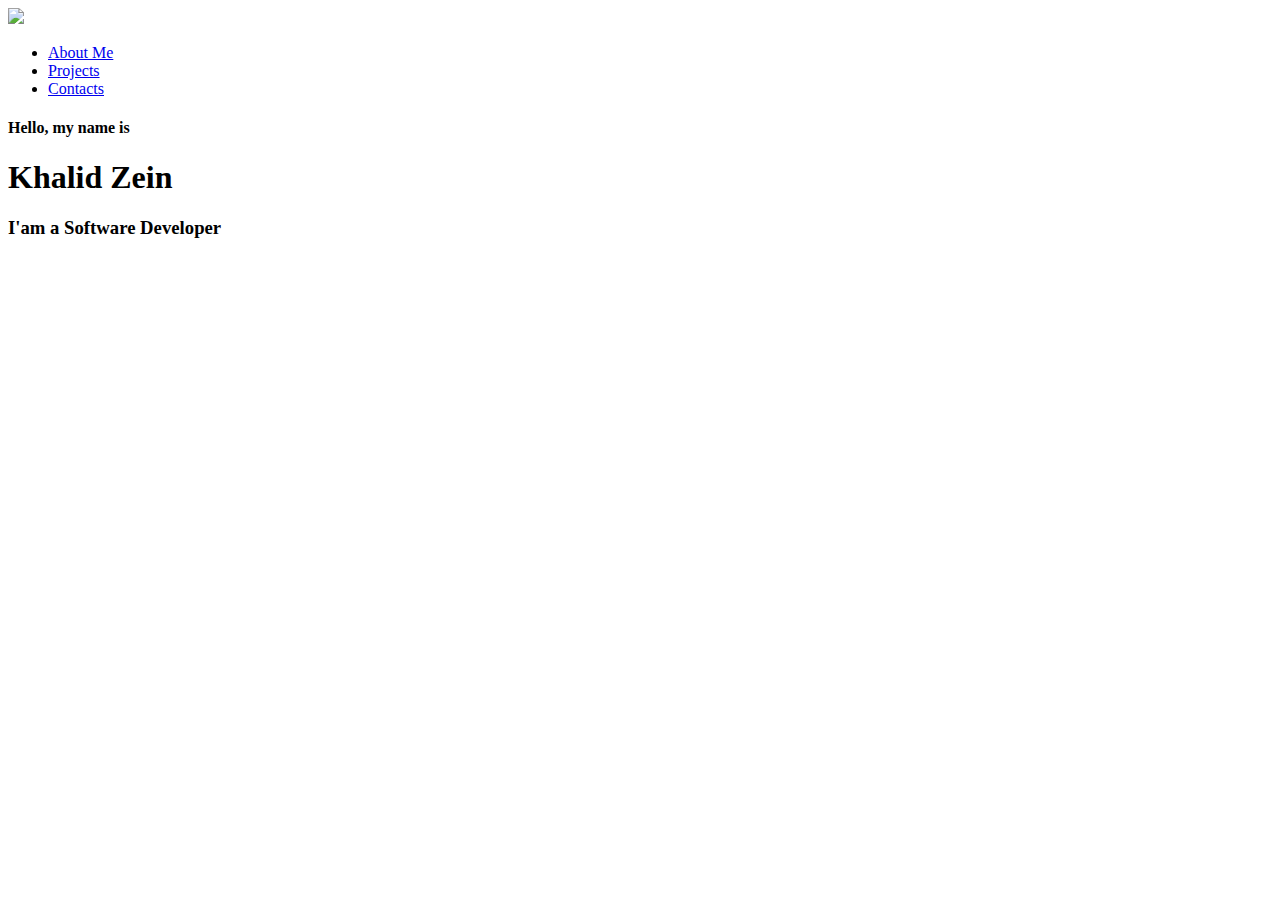
==== index.html @ d26f9a8a "linked about me and its section" ====
<!DOCTYPE html>
<html lang="en">
<head>
    <meta charset="UTF-8">
    <meta http-equiv="X-UA-Compatible" content="IE=edge">
    <meta name="viewport" content="width=device-width, initial-scale=1.0">
    <link rel="stylesheet" type="text/css" href="../portfolio-landingpage/style.css">
    <link rel="icon"  type="image/x-icon" href="http://www.koz-conseil.com/wp-content/uploads/2017/02/logokoz.png">
    <title>KHALID</title>
</head>
<body>
    <div class="navigation">
        <nav>
            <img class="image" src="https://thumbs.dreamstime.com/b/handsome-man-black-suit-white-shirt-posing-studio-attractive-guy-fashion-hairstyle-confident-man-short-beard-125019349.jpg">
            <ul>
                <li><a href="file:///home/khalid/Documents/page/portfolio-landingpage/sc-index.html">About Me</a></li>
                <li><a href="#">Projects</a></li>
                <li><a href="#">Contacts</a></li>
            </ul>
        </nav>

        <div class="description">
            <h4>Hello, my name is</h4>
            <h1>Khalid <span>Zein</span></h1>
            <h3>I'am a Software Developer</h3>




        </div>
    </div>
    
</body>
</html>
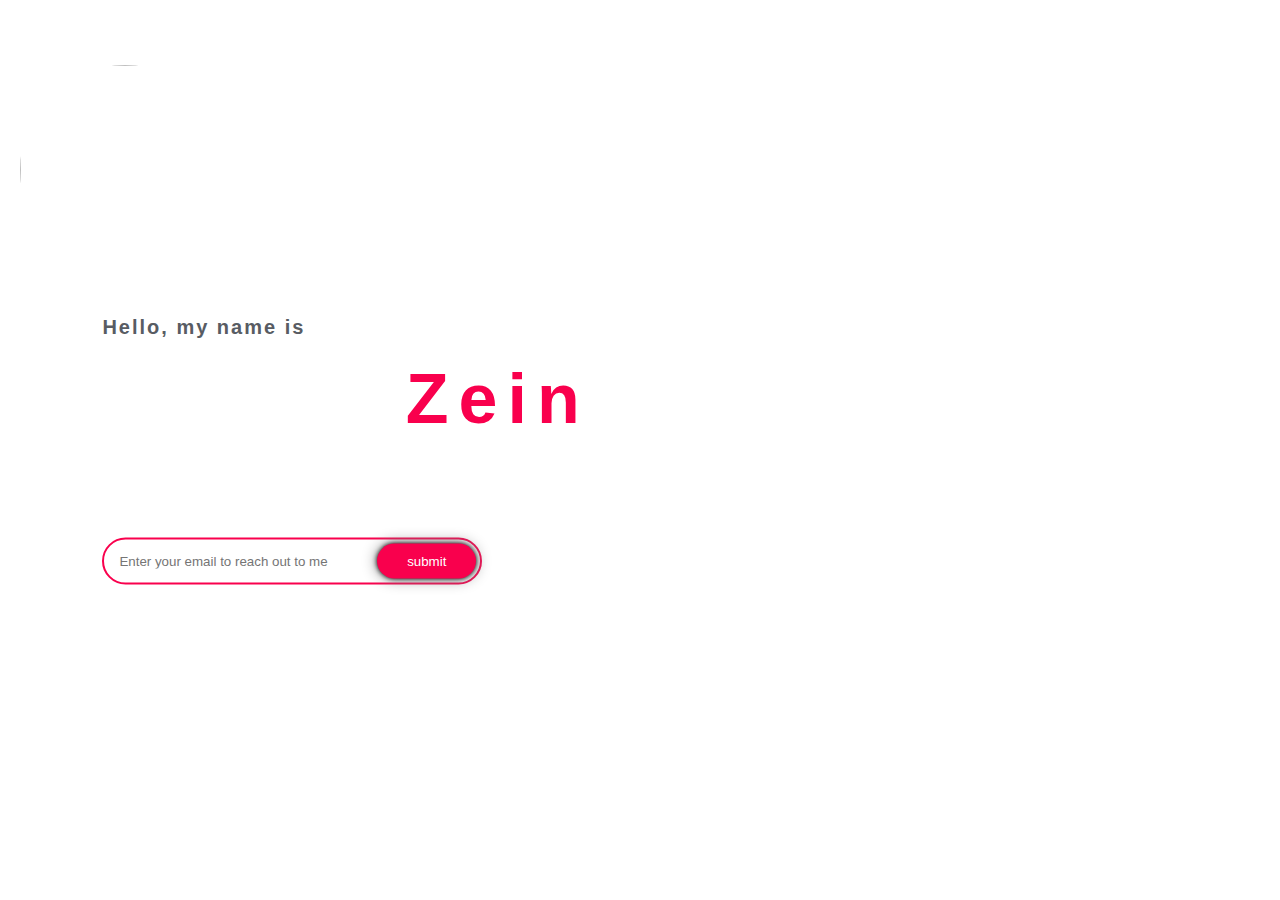
==== commit 25ef7865: "designed input" ====
--- a/index.html
+++ b/index.html
@@ -4,7 +4,7 @@
     <meta charset="UTF-8">
     <meta http-equiv="X-UA-Compatible" content="IE=edge">
     <meta name="viewport" content="width=device-width, initial-scale=1.0">
-    <link rel="stylesheet" type="text/css" href="../portfolio-landingpage/style.css">
+    <link rel="stylesheet" href="style.css">
     <link rel="icon"  type="image/x-icon" href="http://www.koz-conseil.com/wp-content/uploads/2017/02/logokoz.png">
     <title>KHALID</title>
 </head>
@@ -13,7 +13,7 @@
         <nav>
             <img class="image" src="https://thumbs.dreamstime.com/b/handsome-man-black-suit-white-shirt-posing-studio-attractive-guy-fashion-hairstyle-confident-man-short-beard-125019349.jpg">
             <ul>
-                <li><a href="file:///home/khalid/Documents/page/portfolio-landingpage/sc-index.html">About Me</a></li>
+                <li><a href="">About Me</a></li>
                 <li><a href="#">Projects</a></li>
                 <li><a href="#">Contacts</a></li>
             </ul>
@@ -23,10 +23,12 @@
             <h4>Hello, my name is</h4>
             <h1>Khalid <span>Zein</span></h1>
             <h3>I'am a Software Developer</h3>
-
-
-
-
+            <div class="newsletter">
+                <form>
+                    <input type="email" name="email" placeholder="Enter your email to reach out to me">
+                    <input type="submit" name="submit" value="submit">
+                </form>
+            </div>
         </div>
     </div>
     
--- a/style.css
+++ b/style.css
@@ -0,0 +1,103 @@
+* {
+    padding: 0;
+    margin: 0;
+    font-family: "Josefin Sans", sans-serif;
+    box-sizing: border-box;
+}
+
+.image{
+    width: 250px;
+    height: 250px;
+    padding: 20px;
+    border: 0;
+    border-radius: 150px;
+}
+.navigation{
+    height: 100vh;
+    width: 100%;
+    background-image: url(https://i.pinimg.com/originals/47/b8/68/47b86842bca683c1e56369cdfe86e888.jpg);
+    background-size: cover;
+    background-position: center;
+
+}
+nav{
+    display: flex;
+    align-items: center;
+    justify-content: space-between;
+    padding-top: 45px;
+    padding-right: 8%;
+}
+nav ul li{
+    list-style-type: none;
+    display: inline-block;
+    padding: 10px 30px;
+}
+nav ul li a{
+    color: white;
+    text-decoration: none;
+    font-weight: 600;
+    font-size: x-large;
+
+}
+nav ul li a:hover{
+    color: #f9004d;
+    transition: .4s;
+}
+.description{
+    position: absolute;
+    top: 50%;
+    left: 8%;
+    transform: translateY(-50%);
+
+
+}
+h1{
+    color: white;
+    margin: 20px 0px 20px;
+    font-size: 70px;
+    letter-spacing: 10px;
+
+}
+h3{
+    color: white;
+    font-size: 25px;
+    margin-bottom: 50px;
+}
+h4{
+    color: #585c63;
+    font-size: 20px;
+    letter-spacing: 2px;
+
+}
+span{
+    color: #f9004d;
+}
+.newsletter form{
+    width: 380px;
+    max-width: 100%;
+    position: relative;
+
+}
+.newsletter form input:first-child{
+    display: inline-block;
+    width: 100%;
+    padding: 14px 130px 14px 15px;
+    border: 2px solid #f9004d;
+    outline: none;
+    border-radius: 30px;
+}
+.newsletter form input:last-child{
+    position: absolute;
+    display: inline-block;
+    outline: none;
+    border: none;
+    padding: 10px 30px;
+    border-radius: 30px;
+    background-color: #f9004d;
+    color: white;
+    cursor: pointer;
+    box-shadow: 0px 0px 5px #000, 0px 0px 15px #868686;
+    top: 6px;
+    right: 6px;
+
+}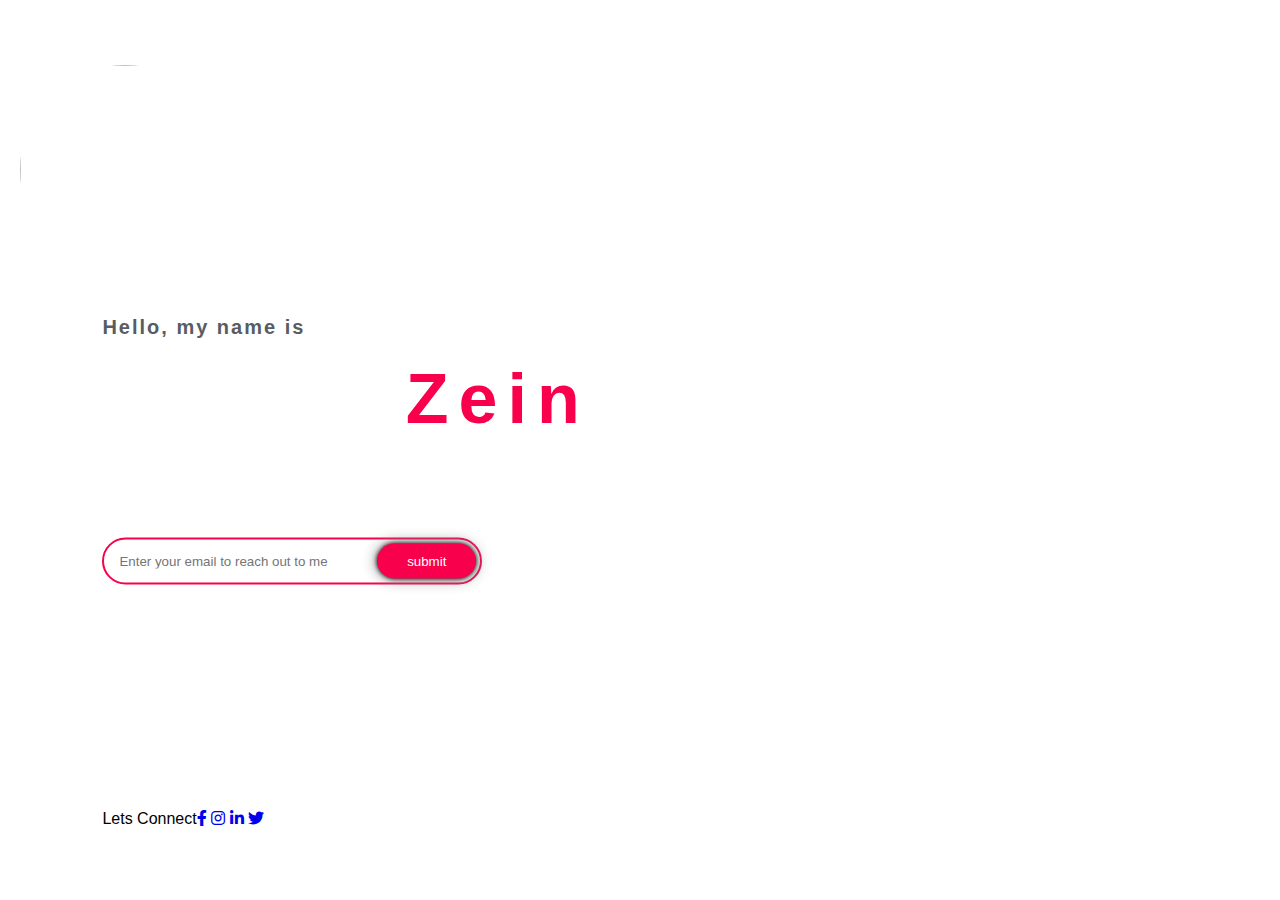
==== commit faf6bf94: "customized social meadia icons" ====
--- a/index.html
+++ b/index.html
@@ -6,6 +6,7 @@
     <meta name="viewport" content="width=device-width, initial-scale=1.0">
     <link rel="stylesheet" href="style.css">
     <link rel="icon"  type="image/x-icon" href="http://www.koz-conseil.com/wp-content/uploads/2017/02/logokoz.png">
+    <link rel="stylesheet" href="https://cdnjs.cloudflare.com/ajax/libs/font-awesome/6.0.0/css/all.min.css" integrity="sha512-9usAa10IRO0HhonpyAIVpjrylPvoDwiPUiKdWk5t3PyolY1cOd4DSE0Ga+ri4AuTroPR5aQvXU9xC6qOPnzFeg==" crossorigin="anonymous" referrerpolicy="no-referrer" />
     <title>KHALID</title>
 </head>
 <body>
@@ -30,6 +31,19 @@
                 </form>
             </div>
         </div>
+
+        <div class="share">
+            <p>Lets Connect</p>
+
+            <div class="social">
+                <a href="#"><i class="fa-brands fa-facebook-f"></i></a>
+                <a href="#"><i class="fa-brands fa-instagram"></i></a>
+                <a href="#"><i class="fa-brands fa-linkedin-in"></i></a>
+                <a href="#"><i class="fa-brands fa-twitter"></i></a>
+
+            </div>
+
+        </div>
     </div>
     
 </body>
--- a/style.css
+++ b/style.css
@@ -100,4 +100,13 @@
     top: 6px;
     right: 6px;
 
-}+}
+.share{
+    position: absolute;
+    top: 90%;
+    left: 8%;
+    display: flex;
+    flex-wrap: nowrap;
+    justify-content: flex-start;
+    align-items: center;
+}
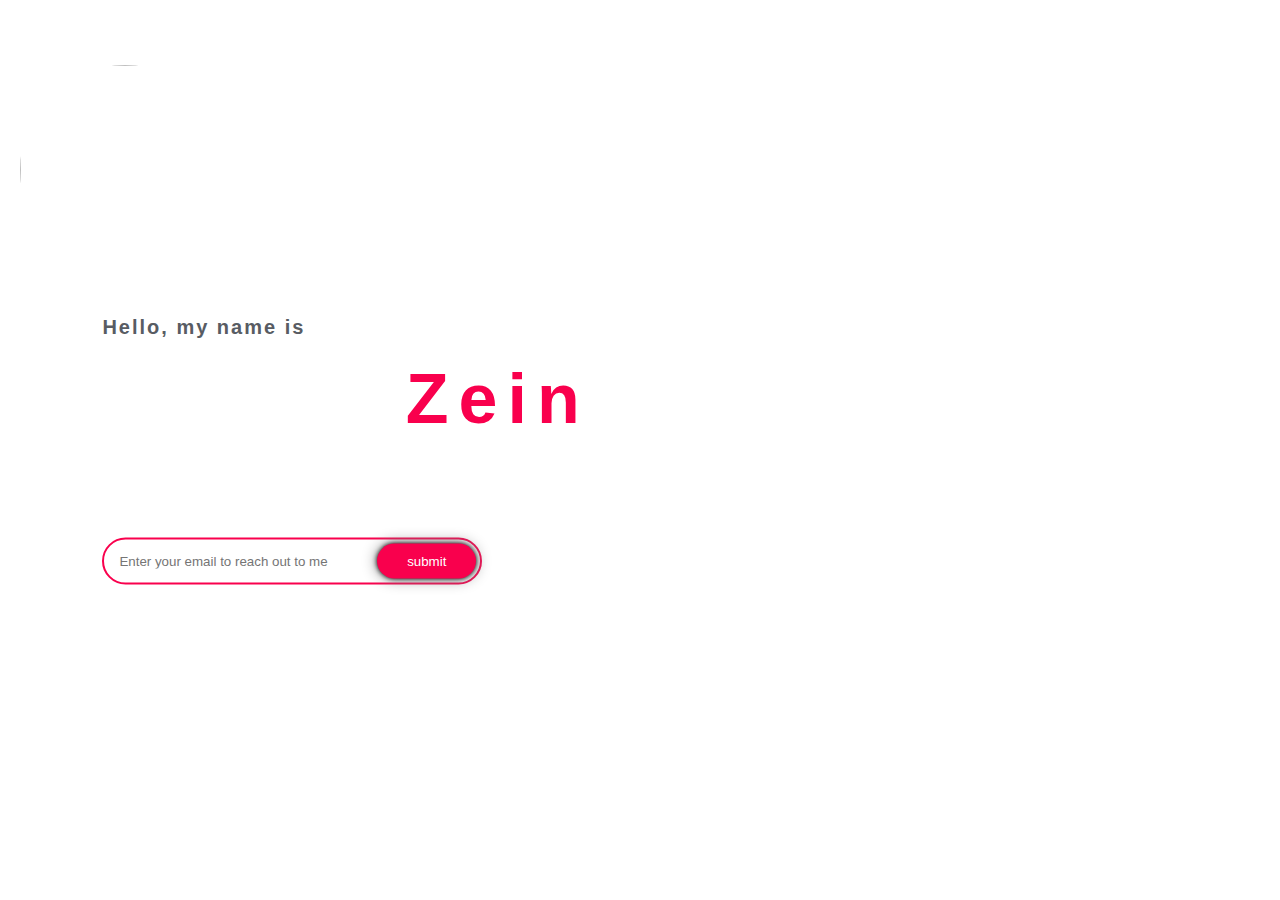
==== commit b05e0127: "customized social media icons" ====
--- a/index.html
+++ b/index.html
@@ -14,7 +14,7 @@
         <nav>
             <img class="image" src="https://thumbs.dreamstime.com/b/handsome-man-black-suit-white-shirt-posing-studio-attractive-guy-fashion-hairstyle-confident-man-short-beard-125019349.jpg">
             <ul>
-                <li><a href="">About Me</a></li>
+                <li><a href="file:///home/khalid/Documents/page/portfolio-landingpage/sc-index.html">About Me</a></li>
                 <li><a href="#">Projects</a></li>
                 <li><a href="#">Contacts</a></li>
             </ul>
--- a/style.css
+++ b/style.css
@@ -110,3 +110,18 @@
     justify-content: flex-start;
     align-items: center;
 }
+.share p{
+    font-size: 17px;
+    color: white;
+    margin-right: 60px;
+}
+.share .social a{
+    display: inline-block;
+    color: white;
+    margin-right: 15px;
+    transition: transform .3s;
+}
+.share .social a:hover{
+    transform: scale(1.6);
+
+}
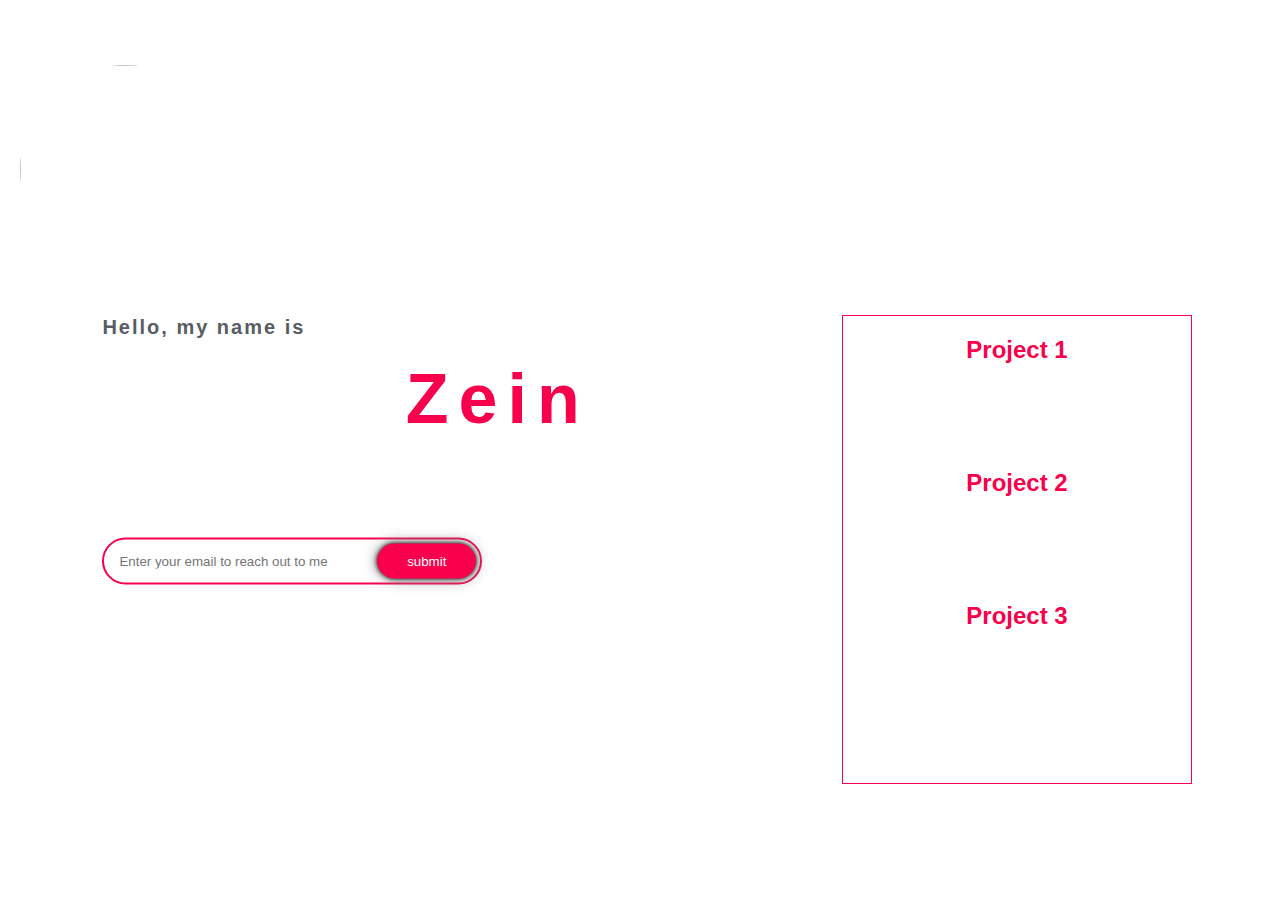
==== commit 448c35a0: "customized project section" ====
--- a/index.html
+++ b/index.html
@@ -14,8 +14,8 @@
         <nav>
             <img class="image" src="https://thumbs.dreamstime.com/b/handsome-man-black-suit-white-shirt-posing-studio-attractive-guy-fashion-hairstyle-confident-man-short-beard-125019349.jpg">
             <ul>
-                <li><a href="file:///home/khalid/Documents/page/portfolio-landingpage/sc-index.html">About Me</a></li>
-                <li><a href="#">Projects</a></li>
+                <li><a href="#">About Me</a></li>
+                <li><a href="#">Feedbacks</a></li>
                 <li><a href="#">Contacts</a></li>
             </ul>
         </nav>
@@ -43,6 +43,24 @@
 
             </div>
 
+            
+
+        </div>
+        <div class="projects">
+            <h2><a href="https://github.com/khalid-zein/Scrum-Master.git">Project 1</a></h2>
+            <br>
+            <p>This project was for a Moringa School Official Website</p>
+            <br>
+            <h2><a href="https://github.com/khalid-zein/khalidshafie-khalidzein.git">Project 2</a></h2>
+            <br>
+            <p>The project was about a statistics on the growth of our Economy</p>
+            <br>
+            <h2><a href="https://github.com/khalid-zein/koz.git">Project 3</a></h2>
+            <br>
+            <p>This Project was about a website to raise awairness on problems affecting the Community and how we can solve them</p>
+
+
+
         </div>
     </div>
     
--- a/style.css
+++ b/style.css
@@ -125,3 +125,27 @@
     transform: scale(1.6);
 
 }
+.projects{
+    float: right;
+    position: absolute;
+    transform: translateX(48%);
+    top: 35%;
+    right: 20%;
+    width: 350px;
+    border: 1px solid #f9004d;
+    padding: 20px;
+}
+.projects h2 a{
+    text-decoration: none;
+    color: #f9004d;
+    
+}
+.projects h2{
+    text-align: center;
+}
+.projects p{
+    color: white;
+    letter-spacing: 2px;
+    text-align: justify;
+    font-size: 20px;
+}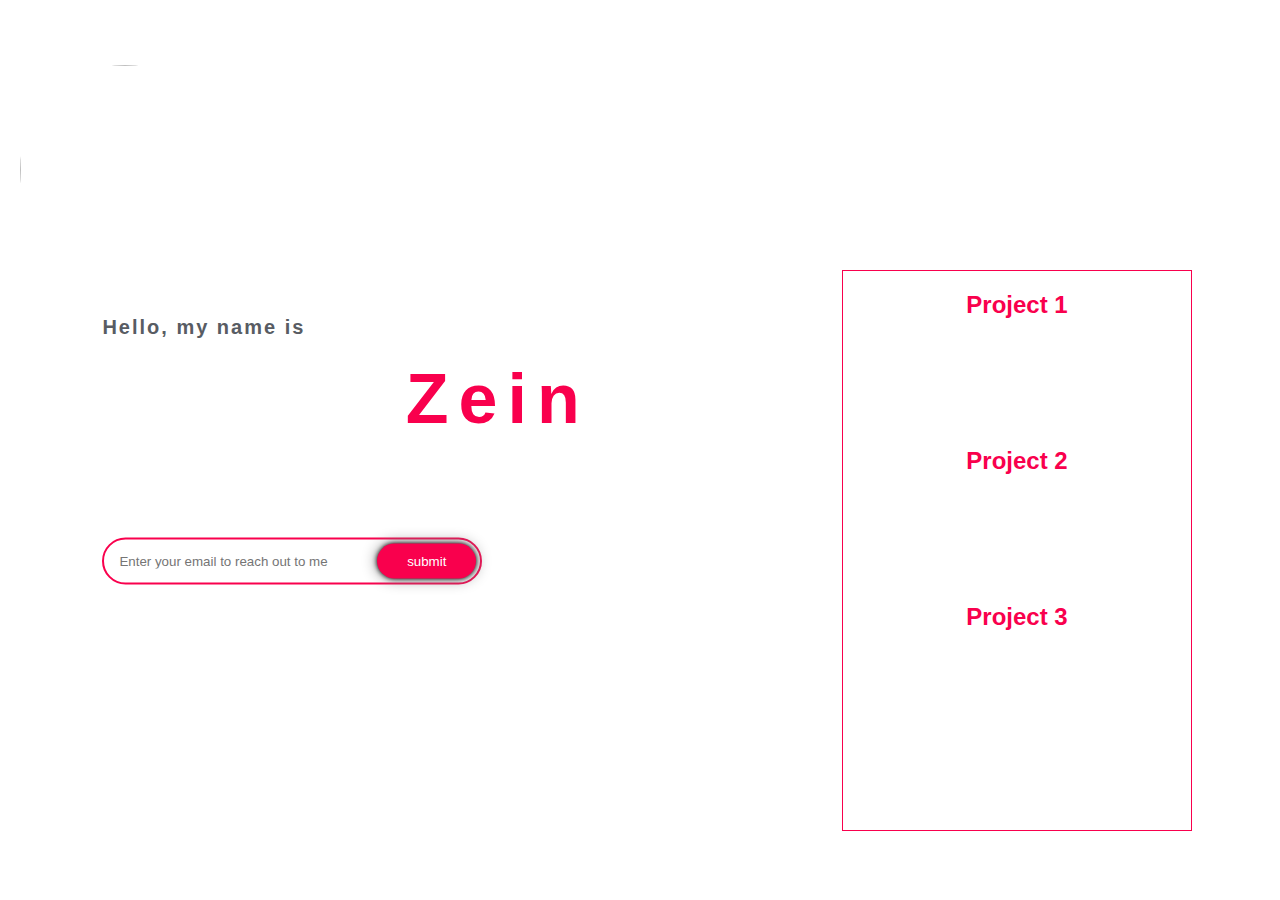
==== commit 851d019c: "make changes in project section" ====
--- a/index.html
+++ b/index.html
@@ -14,7 +14,7 @@
         <nav>
             <img class="image" src="https://thumbs.dreamstime.com/b/handsome-man-black-suit-white-shirt-posing-studio-attractive-guy-fashion-hairstyle-confident-man-short-beard-125019349.jpg">
             <ul>
-                <li><a href="#">About Me</a></li>
+                <li><a href="sc-index.html">About Me</a></li>
                 <li><a href="#">Feedbacks</a></li>
                 <li><a href="#">Contacts</a></li>
             </ul>
@@ -49,15 +49,15 @@
         <div class="projects">
             <h2><a href="https://github.com/khalid-zein/Scrum-Master.git">Project 1</a></h2>
             <br>
-            <p>This project was for a Moringa School Official Website</p>
+            <p>This project was for a Moringa School Official Website- Languages used; HTML,CSS.</p>
             <br>
             <h2><a href="https://github.com/khalid-zein/khalidshafie-khalidzein.git">Project 2</a></h2>
             <br>
-            <p>The project was about a statistics on the growth of our Economy</p>
+            <p>The project was about a statistics on the growth of our Economy- Languages used; HTML,CSS.</p>
             <br>
             <h2><a href="https://github.com/khalid-zein/koz.git">Project 3</a></h2>
             <br>
-            <p>This Project was about a website to raise awairness on problems affecting the Community and how we can solve them</p>
+            <p>This Project was about a website to raise awairness on problems affecting the Community and how we can solve them- Languages used; HTML,CSS,Javascript.</p>
 
 
 
--- a/style.css
+++ b/style.css
@@ -129,7 +129,7 @@
     float: right;
     position: absolute;
     transform: translateX(48%);
-    top: 35%;
+    top: 30%;
     right: 20%;
     width: 350px;
     border: 1px solid #f9004d;
